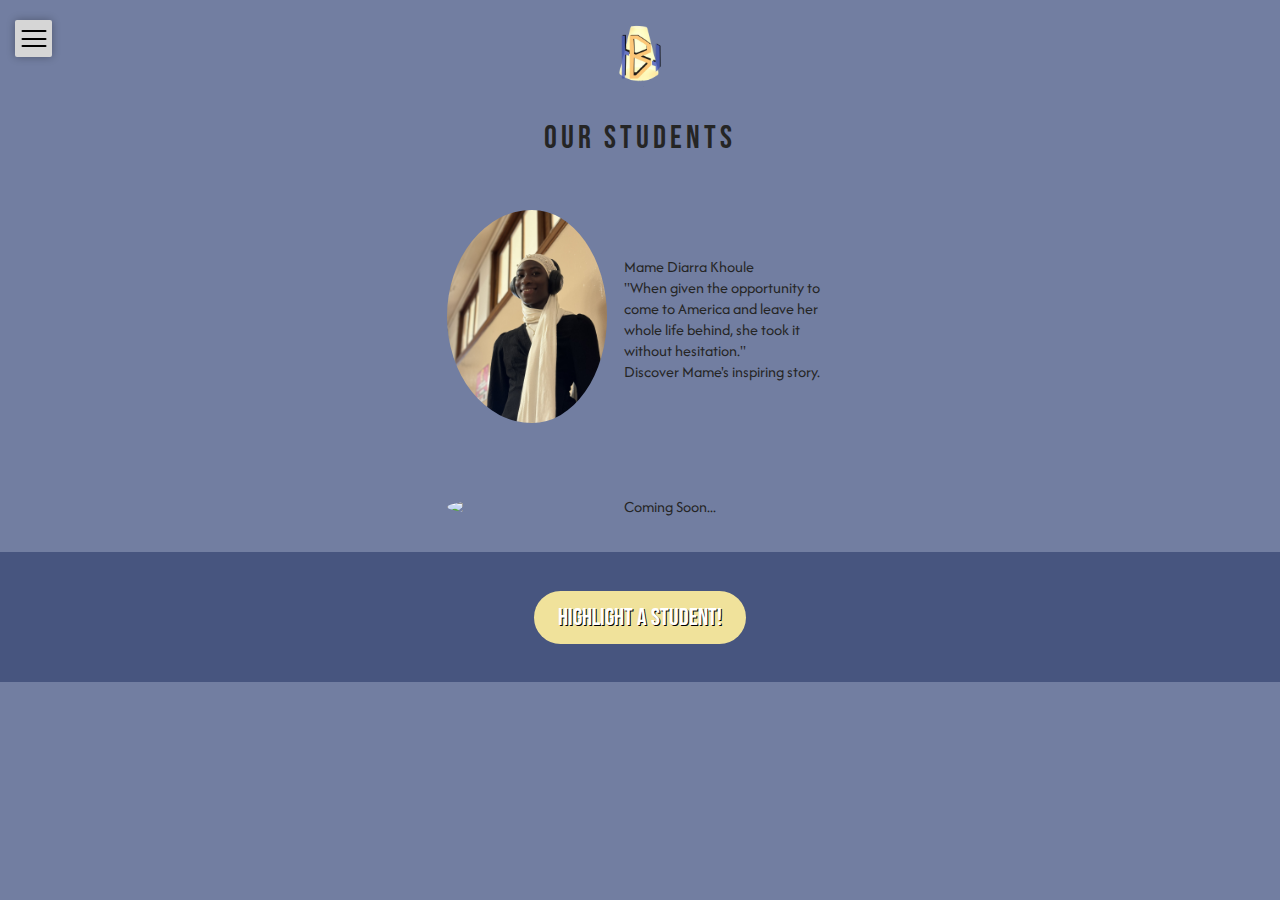
==== ourStudents.html @ 0d51d5d4 "Initial commit" ====
<!DOCTYPE html>
<html>

<head>
  <meta charset="utf-8">
  <meta name="viewport" content="width=device-width">
  <title>Highlights - Students</title>
  <link rel="preconnect" href="https://fonts.googleapis.com">
  <link rel="preconnect" href="https://fonts.gstatic.com" crossorigin>
  <link href="https://fonts.googleapis.com/css2?family=Bebas+Neue&family=Oswald:wght@200..700&display=swap" rel="stylesheet">
  <link href="ourStudents.css" rel="stylesheet" type="text/css"/>
  <!-- ICON LIBRARY -->
  
  <link rel="stylesheet" href="https://cdnjs.cloudflare.com/ajax/libs/font-awesome/6.0.0-beta3/css/all.min.css" integrity="sha512-Fo3rlrZj/k7ujTnHg4CGR2D7kSs0v4LLanw2qksYuRlEzO+tcaEPQogQ0KaoGN26/zrn20ImR1DfuLWnOo7aBA==" crossorigin="anonymous" referrerpolicy="no-referrer" />
</head>

<body style ="margin:0px !important; background-color: #727ea1;">
  <script src="script.js"></script>

  <!-- BODY -->
  <!-- MENU POPOUT -->
  <label> 
    <input type = "checkbox">
  <!-- Make menu symbol -->
    <div class = "toggle">
      <span class = "t-line common"></span>
      <span class = "m-line common"></span>
      <span class = "b-line common"></span>
    </div>
    <div class = "menu">
      <h1 id = "menuTitle">MENU</h1>
      <br>
      <ul>

        <li><a href = "index.html"><i class = "fas fa-home"></i> Home </a></li>
        <li><a href = "ourStudents.html"><i class = "fas fa-users"></i> Our Students</a></li>
        <li><a href = "ourTeam.html"><i class = "fas fa-handshake"></i> Our Team</a></li>
        <li><a href = "contact.html"><i class = "fas fa-envelope"></i> Contact</a></li>
        <li><a href = "temporary.html"><i class = "fas fa-headphones"></i>  Media </a></li>
        <li><a href = "https://www.baysidehighschool.org/"><i class = "fas fa-school"></i> Back To Bayside</a></li>

      </ul>
    </div>
  </label>

  

  <!-- LOCK POSITION FOR SCROLL VISIBILITY  -->
  <center>
  <div style = "padding-top: 10px;"id = "header"><img style = "width: 90px; height:auto;" src = "website_image/logo_cropped.png">
  <h1 style = "margin-top:15px; font-family: 'Bebas Neue', sans-serif;
    font-weight: 400;
    font-style: normal;
    text-align: center;
    letter-spacing: 4px;
    font-size: 200%;
    color: #252525">Our Students</h1>
  </div>
  </center>
  <div id = "full">
    <div class = "line row1">
      <div class = "picAndp">
        <a href = "student1.html"><img style = "margin-right:7px;border-radius:50%; width:170px" src="students_image/cover_img.jpg"></a>
        <a style = "text-decoration:none; color:#252525;"  href ="student1.html"><p>Mame Diarra Khoule <br>"When given the opportunity to come to America and leave her whole life behind, she took it without hesitation." <br> Discover Mame's inspiring story.</p></a>
      </div> 
    </div>
    
    <div class = "line row2">
      <div class = "picAndp">
      <img style = "margin-right:7px;border-radius:50%;width:170px" src="https://cdn.pixabay.com/photo/2014/06/24/17/34/silhouette-376538_1280.jpg">
      <p style="color: #252525"">Coming Soon...</p>
      </div>
      
    </div>
  </div>



  <!-- LIBRARY FOR SOCIAL ICONS  -->
  <script type="module" src="https://unpkg.com/ionicons@7.1.0/dist/ionicons/ionicons.esm.js"></script>
  <script nomodule src="https://unpkg.com/ionicons@7.1.0/dist/ionicons/ionicons.js"></script>
  <!-- END OF BODY -->
  
  <!-- NOTE: figure out why the elements in footer won't center properly without the center tag -->
  <br>
<center>
  <footer id="footer" class="flex flexrow">

     <a id = "insta" style = "text-decoration: none;" href = "https://www.instagram.com/baysidehighlights?utm_source=ig_web_button_share_sheet&igsh=ZDNlZDc0MzIxNw==" target = "_blank"> 
       <ion-icon name="logo-instagram"></ion-icon> 
     </a>

        <button> Highlight a Student! </button>

      <a id="email"style = "text-decoration: none;"href = "mailto:highlights@baysidehighschool.org" target = "_blank"> 
        <ion-icon name="mail-unread-outline"></ion-icon> 
      </a>


  </footer>
</center>
  
</body>

</html>
---- ourStudents.css ----
@import url('https://fonts.googleapis.com/css2?family=Afacad:ital,wght@0,400..700;1,400..700&display=swap');

p, h1,  h2, h3, h4, h5, h6{
  color: #252525;
}

/* MENU STYLINGS */
.sidebar{
    height: 100%; 
    width: 0; /* changed w/JS */
    position: fixed; 
    z-index: 1; 
    top: 0;
    left: 0;
    background-color: #111; 
    overflow-x: hidden; /* Disable horizontal scroll */
    padding-top: 60px; 
    transition: 0.5s; 
}

  .sidebar a {
    padding: 8px 8px 8px 32px;
    text-decoration: none;
    font-size: 25px;
    color: #818181;
    display: block;
    transition: 0.3s;
  }

  /* When you mouse over the navigation links, change their color */
  .sidebar a:hover {
    color: #f1f1f1;
  }

  /* Position and style the close button (top right corner) */
  .sidebar .closebtn {
    position: absolute;
    top: 0;
    right: 25px;
    font-size: 36px;
    margin-left: 50px;
  }

  /* The button used to open the sidebar */
  .openbtn {
    font-size: 20px;
    cursor: pointer;
    background-color: #111;
    color: white;
    padding: 10px 15px;
    border: none;
  }

  .openbtn:hover {
    background-color: #444;
  }

  /* Style page content - use this if you want to push the page content to the right when you open the side navigation */
  #main {
    transition: margin-left .5s; /* If you want a transition effect */
    padding: 20px;
  }

  /* On smaller screens, where height is less than 450px, change the style of the sidenav (less padding and a smaller font size) */
  @media screen and (max-height: 450px) {
    .sidebar {padding-top: 15px;}
    .sidebar a {font-size: 18px;}
  }


/* USED TUTORIAL: https://youtu.be/1TZjgQ0Osic?si=5nkqBtrg11tdUq_7  */
/* MENU STYLINGS */
*{
  margin: 0;
  padding: 0;
  box-sizing: border-box;
}
.menu{
  height: 100%; 
  width: 180px; 
  position: absolute;
  background-color:#d9d9d9;
  transition: 0.5s ease;
  transform: translateX(-180px);
    font-family: "Inter", sans-serif;
    font-optical-sizing: auto;
    font-weight: 300;
    font-style: normal;
    font-variation-settings:"slnt" 0;
}
.menu h1{
  text-align:right;
  padding: 10px 0;
  padding-right: 25px;
  pointer-events: none;
  padding-top:15px;
}
.menuTitle{
  color: black;
  font-weight: 800;
}
ul li{
  list-style: none;
} 

ul li a{
  color: black; 
  font-weight: 500;
  padding: 15px 0;
  display:block; 
  text-transform: capitalize; 
  text-decoration: none;
  transition: 0.2s ease-out;
}
ul li:hover a{
  background-color: black;
  color: #d6d6d6;
}

ul li a i{
  width: 40px;
  text-align: center;

}

input{
  display:none;
  visibility: hidden;
  -webkit-appearance: none;
}
.toggle{
  position: absolute;
  height: 37px;
  width: 37px;
  top: 20px;
  left: 15px;
  z-index: 1;
  cursor: pointer;
  border-radius: 2px;
  background-color:#d6d6d6;
  box-shadow: 0 0 8px rgba(0,0,0,0.3);

}
.toggle .common{
  position: absolute;
  height: 2px;
  width:25px;
  background-color:black;
  border-radius:50px;
  transition: 0.3s ease;
}
.toggle .t-line{
  top: 30%;
  left: 50%;
  transform: translate(-50%, -50%);
}
.toggle .m-line{
  top: 50%;
  left: 50%;
  transform: translate(-50%, -50%);
}
.toggle .b-line{
  top: 70%;
  left: 50%;
  transform: translate(-50%, -50%);
}
input:checked ~ .toggle .t-line{
  left: 2px;
  top:14px;
  width:31px;
  transform: rotate(45deg);
}
input:checked ~ .toggle .m-line{
  opacity:0;
  transform: translateX(20px);
}
input:checked ~ .toggle .b-line{
  left: 2px;
  top:14px;
  width:31px;
  transform: rotate(-45deg);
}
input:checked ~ .menu{
  transform: translateX(0);
  box-shadow: 0 0 10px rgba(0,0,0,0.5); 
}
/* https://www.w3schools.com/css/css3_box-sizing.asp */
/* END MENU STYLINGS */

.line{
  display: flex; 
  flex-direction: row;
  margin-top: 35px;
  justify-content: space-around;
}
/* BORDER FOR DEVELOPMENTAL PURPOSES - WILL REMOVE*/
.picAndp{
  
  display:flex; 
  flex-direction:row;
  margin: 10px;
  padding: 7px;
  align-items:center;
}

.picAndp img,p{
  width: 210px;
}

.picAndp img{
  padding-right: 10px;
}

/* not working  */
p{
  font-family: "Afacad", sans-serif;
  font-optical-sizing: auto;
  font-weight: 400;
  font-style: normal;
}

#full{
  margin: 0px auto;
  max-width: 60%;
}

.picAndp:hover{
  box-shadow: 0 0 8px rgba(0,0,0,0.3); 
  /* background-color:white; */
}



/*  */
#footer{
  background-color: #47557F;
  padding: 3%;
}

#footer button{
  border-radius: 100px;
  font-family: "Bebas Neue", sans-serif;
  background-color: #F0E29B;
  border: none;
  padding: 1% 2% 1% 2%;
  /* text property */
  color:white;
  text-shadow: 1px 1px black;
  font-size: 150%;
  text-align: center;
  /* positioning */
  margin-left: 1%;
  margin-right: 1%;

}

/* dynamics*/

#footer button:hover{
  /* transition time */
  transition: 0.5s;
  transition-timing-function: ease-in-out;
  /*  */
  cursor: pointer;
  font-size: 170%;
  box-shadow: 0px 0px 10px #F8F6F0;

}

#footer button:not(:hover){
  /* transition time */
  transition: 0.5s;
  transition-timing-function: ease-in-out;
  /*  */
}
/*  */

ion-icon{
  color: #252525; 
  width: 35px; 
  height: 35px;
  margin-left: 10px;
  margin-right: 10px;
}

@media (min-width: 285px) and (max-width:540px){

  #footer button{
    border-radius: 100px;
    border: none;
    padding: 3% 5% 3% 5%;
    /* text property */
    font-size: 120%;
    text-align: center;
    /* positioning */
    margin-left: 1%;
    margin-right: 1%;

  }

  /* dynamics*/

  #footer button:hover{
    /* transition time */
    transition: 0.5s;
    transition-timing-function: ease-in-out;
    /*  */
    cursor: pointer;
    font-size: 118%;
    box-shadow: 0px 0px 15px #ffffff;

  }

  #footer button:not(:hover){
    /* transition time */
    transition: 0.5s;
    transition-timing-function: ease-in-out;
    /*  */
  }

  /*  */

  ion-icon{
    color: #252525; 
    width: 25px; 
    height: 25px;
    margin-left: 5px;
    margin-right: 5px;
  }

}

/* SPECIAL CASE FOR THE GALAXY FOLD // THE PHONES TOO SKINNY */
@media (min-width: 280px) and (max-width:284px){

#footer button{
  border-radius: 100px;
  border: none;
  padding: 3% 5% 3% 5%;
  /* text property */
  font-size: 95%;
  text-align: center;
  /* positioning */
  margin-left: 1%;
  margin-right: 1%;

}

/* dynamics*/

#footer button:hover{
  /* transition time */
  transition: 0.5s;
  transition-timing-function: ease-in-out;
  /*  */
  cursor: pointer;
  font-size: 98%;
  box-shadow: 0px 0px 15px #ffffff;

}

#footer button:not(:hover){
  /* transition time */
  transition: 0.5s;
  transition-timing-function: ease-in-out;
  /*  */
}

/*  */
  ion-icon{
    color: #252525; 
    width: 20px; 
    height: 20px;
    margin-left: 5px;
    margin-right: 5px;
  }

}

/* end of media  */
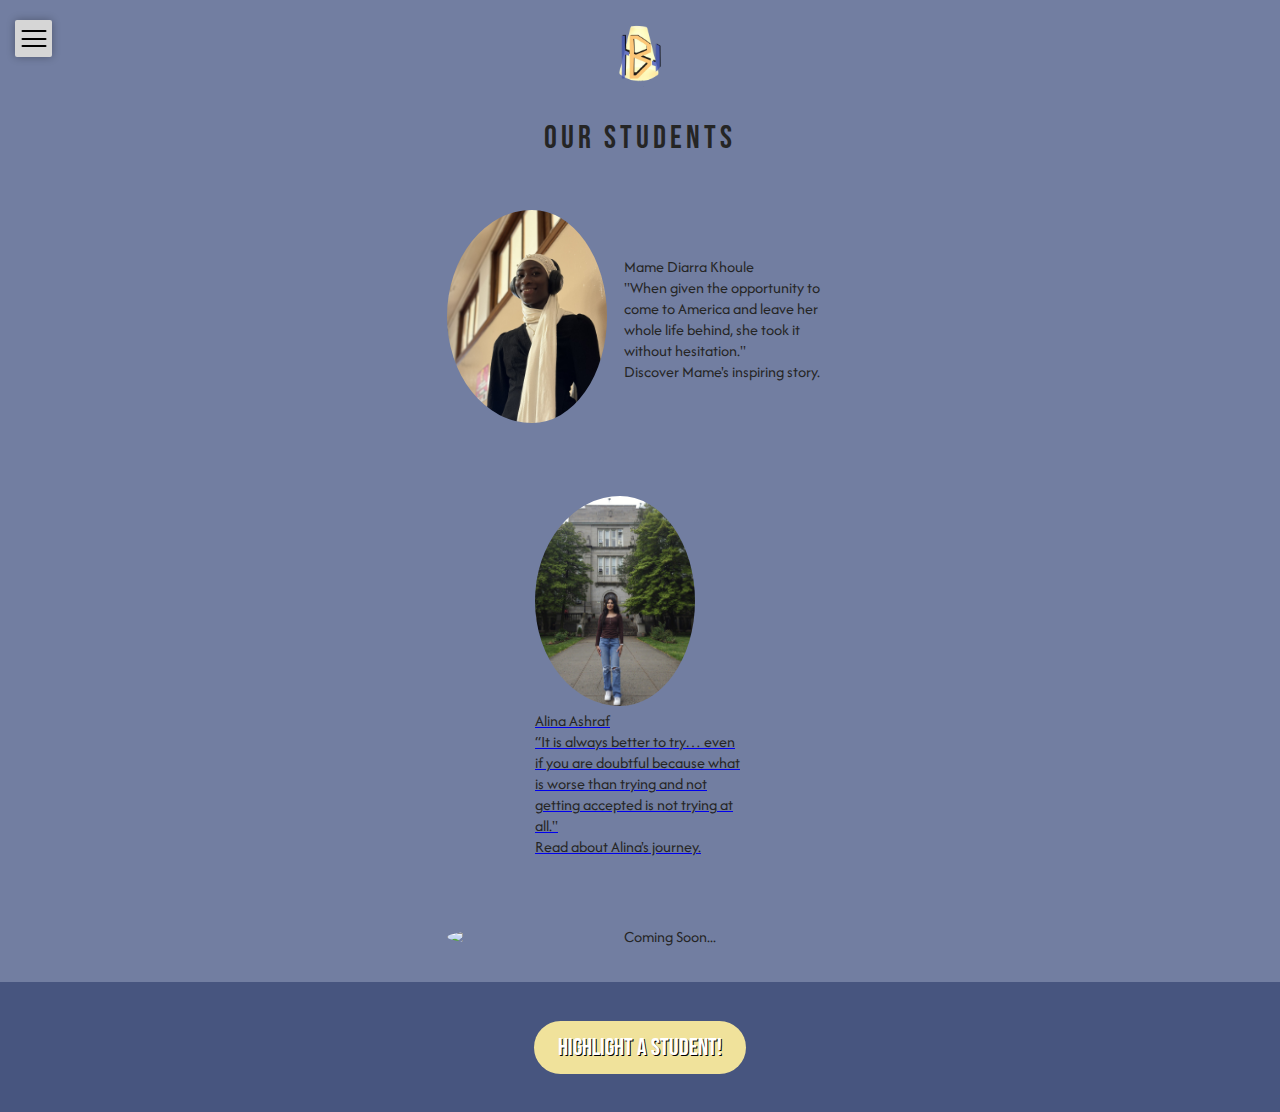
==== commit f04a1049: "Alina's Story 1" ====
--- a/ourStudents.html
+++ b/ourStudents.html
@@ -67,10 +67,17 @@
     
     <div class = "line row2">
       <div class = "picAndp">
+        <a href = "student2.html"><img style = "margin-right:7px;border-radius:50%;height:210px;width:170px;object-fit:cover;" src="students_image/image_123650291.JPG">
+      <p style="color: #252525"> Alina Ashraf<br>“It is always better to try… even if you are doubtful because what is worse than trying and not getting accepted is not trying at all."<br>Read about Alina's journey.</p></a>
+      </div>
+      
+    </div>
+    <div class = "line row2">
+      <div class = "picAndp">
       <img style = "margin-right:7px;border-radius:50%;width:170px" src="https://cdn.pixabay.com/photo/2014/06/24/17/34/silhouette-376538_1280.jpg">
       <p style="color: #252525"">Coming Soon...</p>
       </div>
-      
+
     </div>
   </div>
 
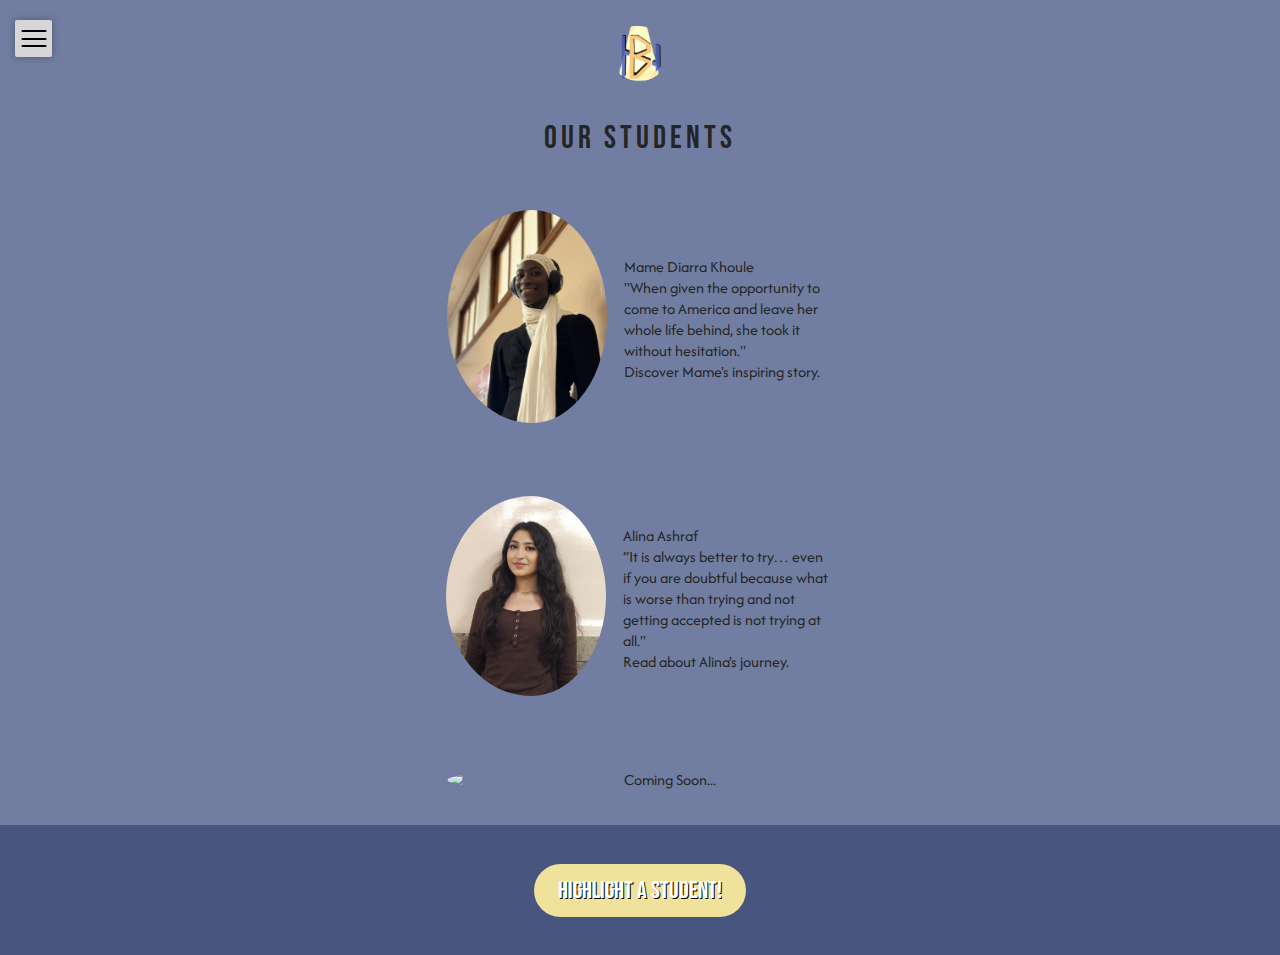
==== commit 816ec9bd: "change" ====
--- a/ourStudents.html
+++ b/ourStudents.html
@@ -57,6 +57,8 @@
     color: #252525">Our Students</h1>
   </div>
   </center>
+
+  
   <div id = "full">
     <div class = "line row1">
       <div class = "picAndp">
@@ -64,12 +66,15 @@
         <a style = "text-decoration:none; color:#252525;"  href ="student1.html"><p>Mame Diarra Khoule <br>"When given the opportunity to come to America and leave her whole life behind, she took it without hesitation." <br> Discover Mame's inspiring story.</p></a>
       </div> 
     </div>
-    
-    <div class = "line row2">
+
+    <div id = "full">
+    <div class = "line row1">
       <div class = "picAndp">
-        <a href = "student2.html"><img style = "margin-right:7px;border-radius:50%;height:210px;width:170px;object-fit:cover;" src="students_image/image_123650291.JPG">
-      <p style="color: #252525"> Alina Ashraf<br>“It is always better to try… even if you are doubtful because what is worse than trying and not getting accepted is not trying at all."<br>Read about Alina's journey.</p></a>
-      </div>
+        <a href = "student2.html"><img style = "margin-right:7px;border-radius:50%; width:170px" src="students_image/student2_cover.png"></a>
+        <a style = "text-decoration:none; color:#252525;"  href ="student2.html"><p>Alina Ashraf<br>“It is always better to try… even if you are doubtful because what is worse than trying and not getting accepted is not trying at all."<br>Read about Alina's journey.</p></a>
+      </div> 
+    </div>
+
       
     </div>
     <div class = "line row2">
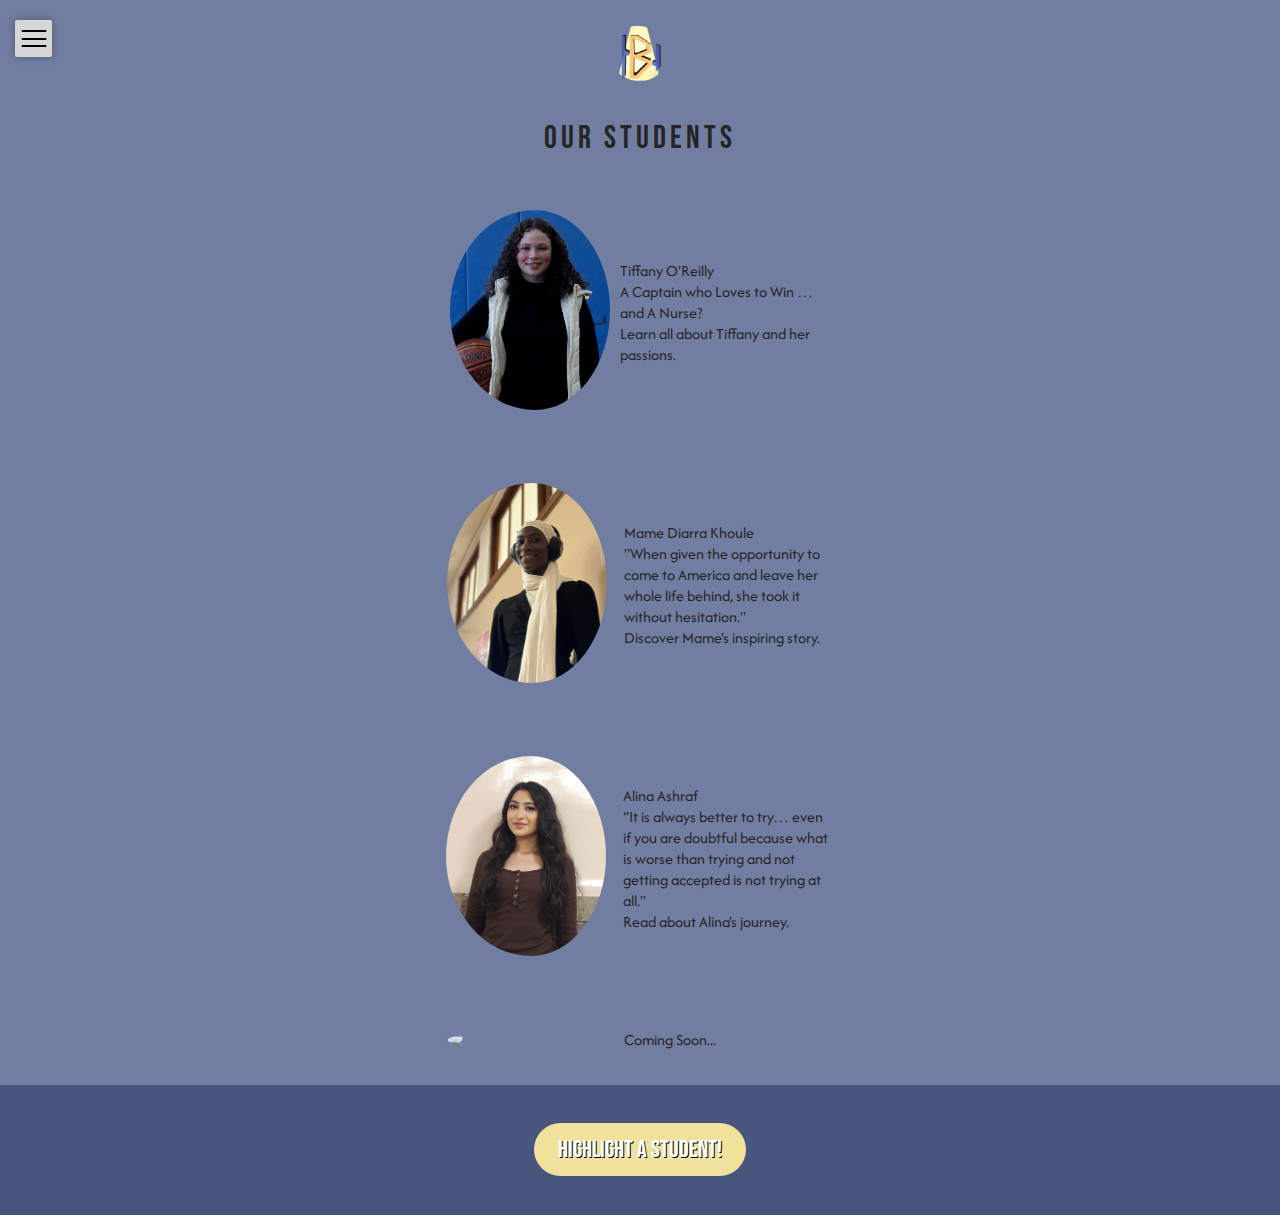
==== commit 855f982c: "tiff" ====
--- a/ourStudents.html
+++ b/ourStudents.html
@@ -58,11 +58,21 @@
   </div>
   </center>
 
-  
   <div id = "full">
     <div class = "line row1">
       <div class = "picAndp">
-        <a href = "student1.html"><img style = "margin-right:7px;border-radius:50%; width:170px" src="students_image/cover_img.jpg"></a>
+        <a href = "student3.html"><img style = "margin-right:7px;border-radius:50%; width:170px;height:100%;" class = "img_fill" src="students_image/student3_cover.jpg"></a>
+        <a style = "text-decoration:none; color:#252525;"  href ="student3.html"><p>Tiffany O'Reilly<br>A Captain who Loves to Win … and A Nurse?<br>Learn all about Tiffany and her passions.
+</p></a>
+      </div> 
+    </div>
+
+
+    </div>
+  <div id = "full">
+    <div class = "line row1">
+      <div class = "picAndp">
+        <a href = "student1.html"><img style = "margin-right:7px;border-radius:50%; width:170px;height:100%;" src="students_image/cover_img.jpg"></a>
         <a style = "text-decoration:none; color:#252525;"  href ="student1.html"><p>Mame Diarra Khoule <br>"When given the opportunity to come to America and leave her whole life behind, she took it without hesitation." <br> Discover Mame's inspiring story.</p></a>
       </div> 
     </div>
@@ -70,7 +80,7 @@
     <div id = "full">
     <div class = "line row1">
       <div class = "picAndp">
-        <a href = "student2.html"><img style = "margin-right:7px;border-radius:50%; width:170px" src="students_image/student2_cover.png"></a>
+        <a href = "student2.html"><img style = "margin-right:7px;border-radius:50%; width:170px;height:100%;" src="students_image/student2_cover.png"></a>
         <a style = "text-decoration:none; color:#252525;"  href ="student2.html"><p>Alina Ashraf<br>“It is always better to try… even if you are doubtful because what is worse than trying and not getting accepted is not trying at all."<br>Read about Alina's journey.</p></a>
       </div> 
     </div>
--- a/ourStudents.css
+++ b/ourStudents.css
@@ -378,3 +378,10 @@
 }
 
 /* end of media  */
+.img_fill{
+  overflow: hidden;
+  min-height: 100%;
+  min-width: 100%;
+  margin: auto !important;
+  object-fit: cover;
+}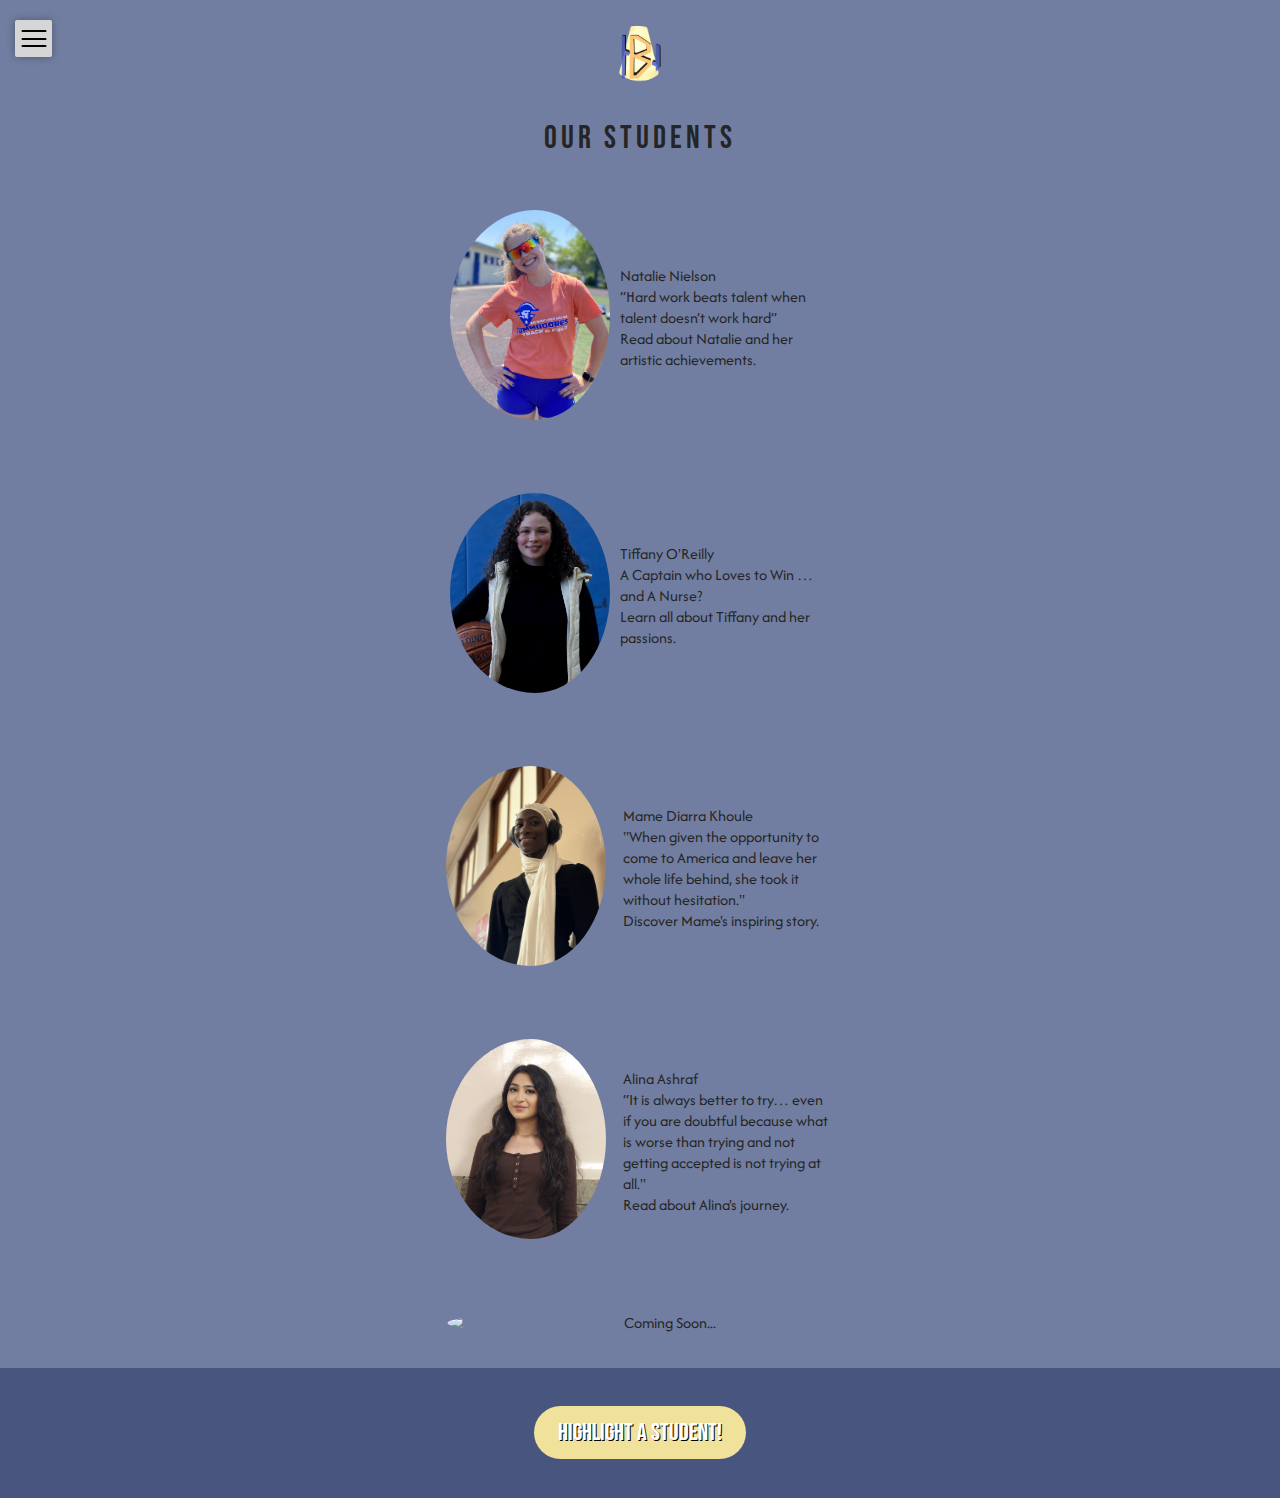
==== commit 698d667d: "5/28" ====
--- a/ourStudents.html
+++ b/ourStudents.html
@@ -61,6 +61,16 @@
   <div id = "full">
     <div class = "line row1">
       <div class = "picAndp">
+        <a href = "student4.html"><img style = "margin-right:7px;border-radius:50%; width:170px;height:210px;" class = "img_fill" src="students_image/student4_cover.jpg"></a>
+        <a style = "text-decoration:none; color:#252525;"  href ="student4.html"><p>Natalie Nielson<br>“Hard work beats talent when talent doesn’t work hard” 
+          <br>Read about Natalie and her artistic achievements.
+  </p></a>
+      </div> 
+    </div>
+    
+  <div id = "full">
+    <div class = "line row1">
+      <div class = "picAndp">
         <a href = "student3.html"><img style = "margin-right:7px;border-radius:50%; width:170px;height:100%;" class = "img_fill" src="students_image/student3_cover.jpg"></a>
         <a style = "text-decoration:none; color:#252525;"  href ="student3.html"><p>Tiffany O'Reilly<br>A Captain who Loves to Win … and A Nurse?<br>Learn all about Tiffany and her passions.
 </p></a>
@@ -70,12 +80,14 @@
 
     </div>
   <div id = "full">
+    
     <div class = "line row1">
       <div class = "picAndp">
         <a href = "student1.html"><img style = "margin-right:7px;border-radius:50%; width:170px;height:100%;" src="students_image/cover_img.jpg"></a>
         <a style = "text-decoration:none; color:#252525;"  href ="student1.html"><p>Mame Diarra Khoule <br>"When given the opportunity to come to America and leave her whole life behind, she took it without hesitation." <br> Discover Mame's inspiring story.</p></a>
       </div> 
     </div>
+  </div>
 
     <div id = "full">
     <div class = "line row1">
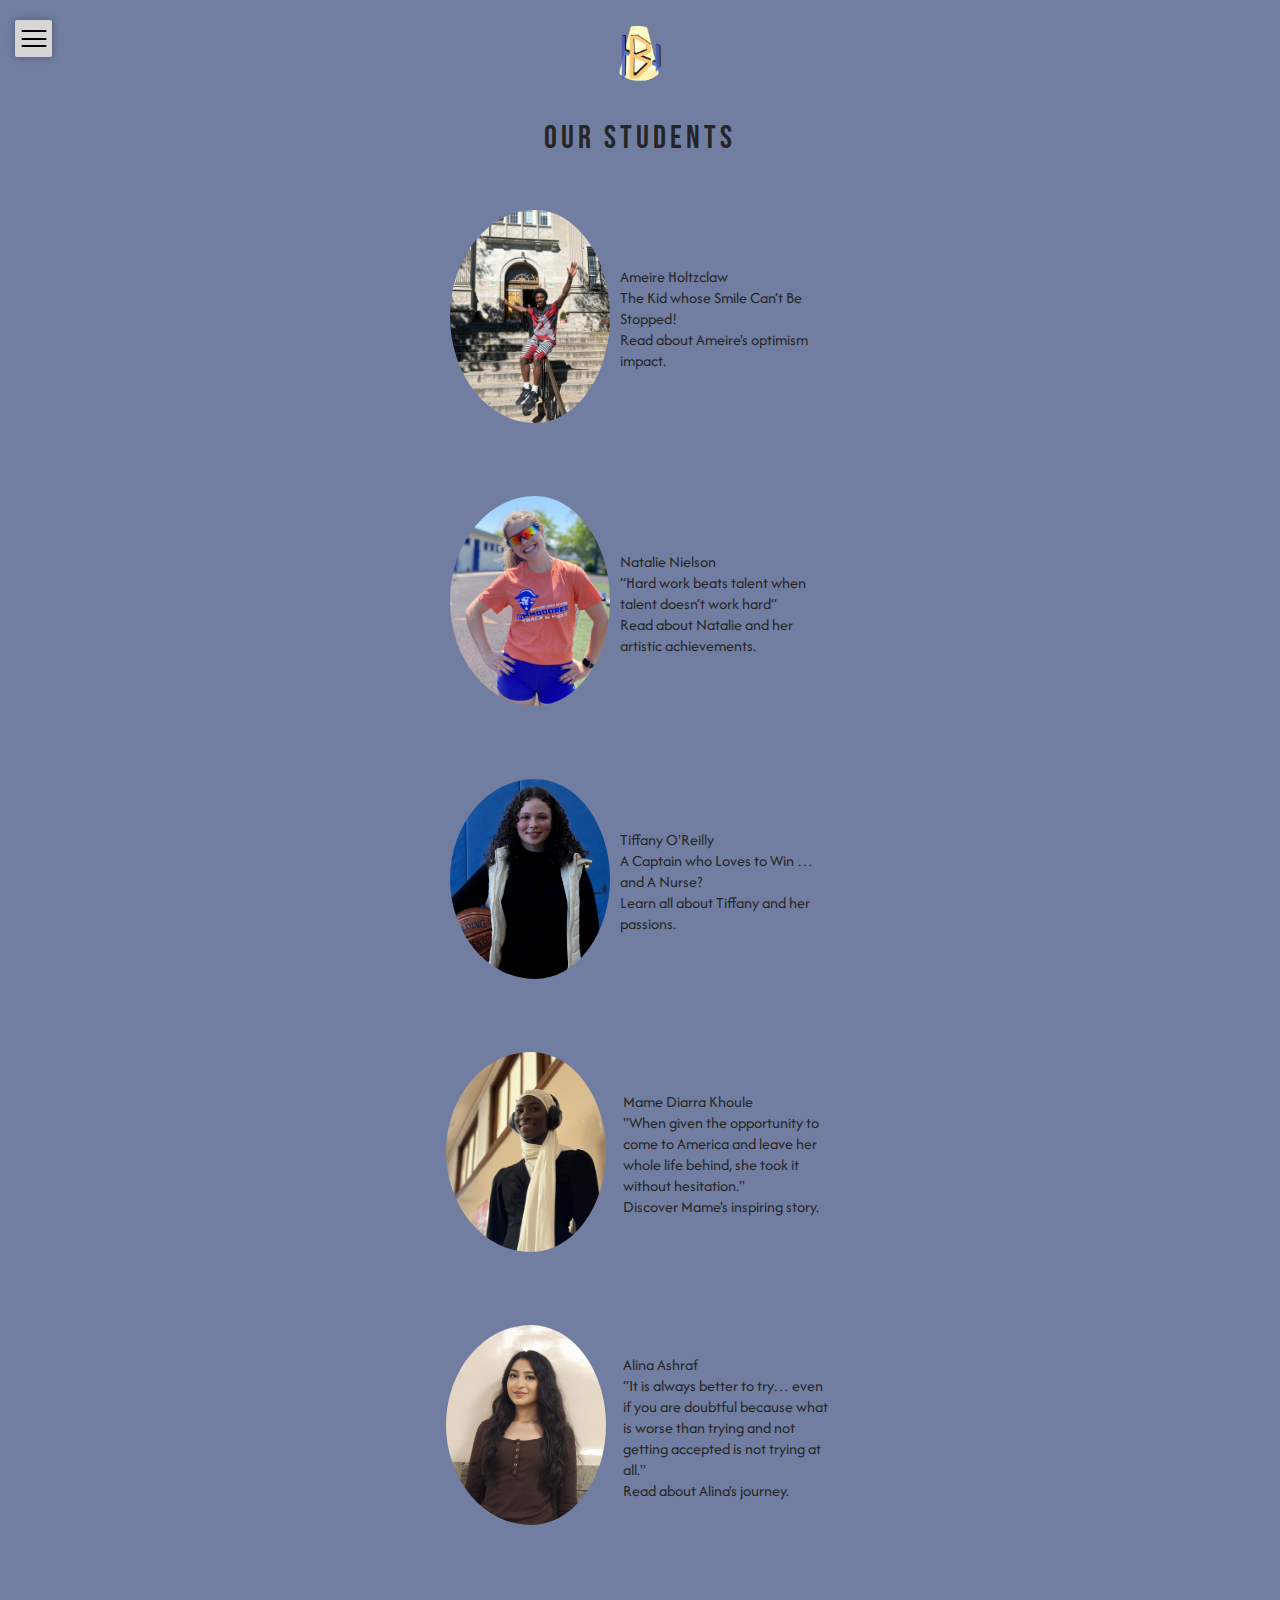
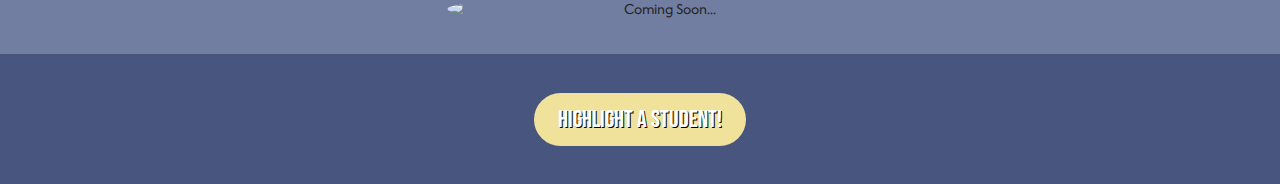
==== commit 323ab99e: "ameire" ====
--- a/ourStudents.html
+++ b/ourStudents.html
@@ -57,7 +57,18 @@
     color: #252525">Our Students</h1>
   </div>
   </center>
+  <div id = "full">
+    <div class = "line row1">
+      <div class = "picAndp">
+        <a href = "student5.html"><img style = "margin-right:7px;border-radius:50%; width:170px;height:100%;" class = "img_fill" src="students_image/student5_cover.JPG"></a>
+        <a style = "text-decoration:none; color:#252525;"  href ="student3.html"><p>Ameire Holtzclaw<br>The Kid whose Smile Can’t Be Stopped! 
+          <br>Read about Ameire's optimism impact.
+  </p></a>
+      </div> 
+    </div>
 
+
+    </div>
   <div id = "full">
     <div class = "line row1">
       <div class = "picAndp">
